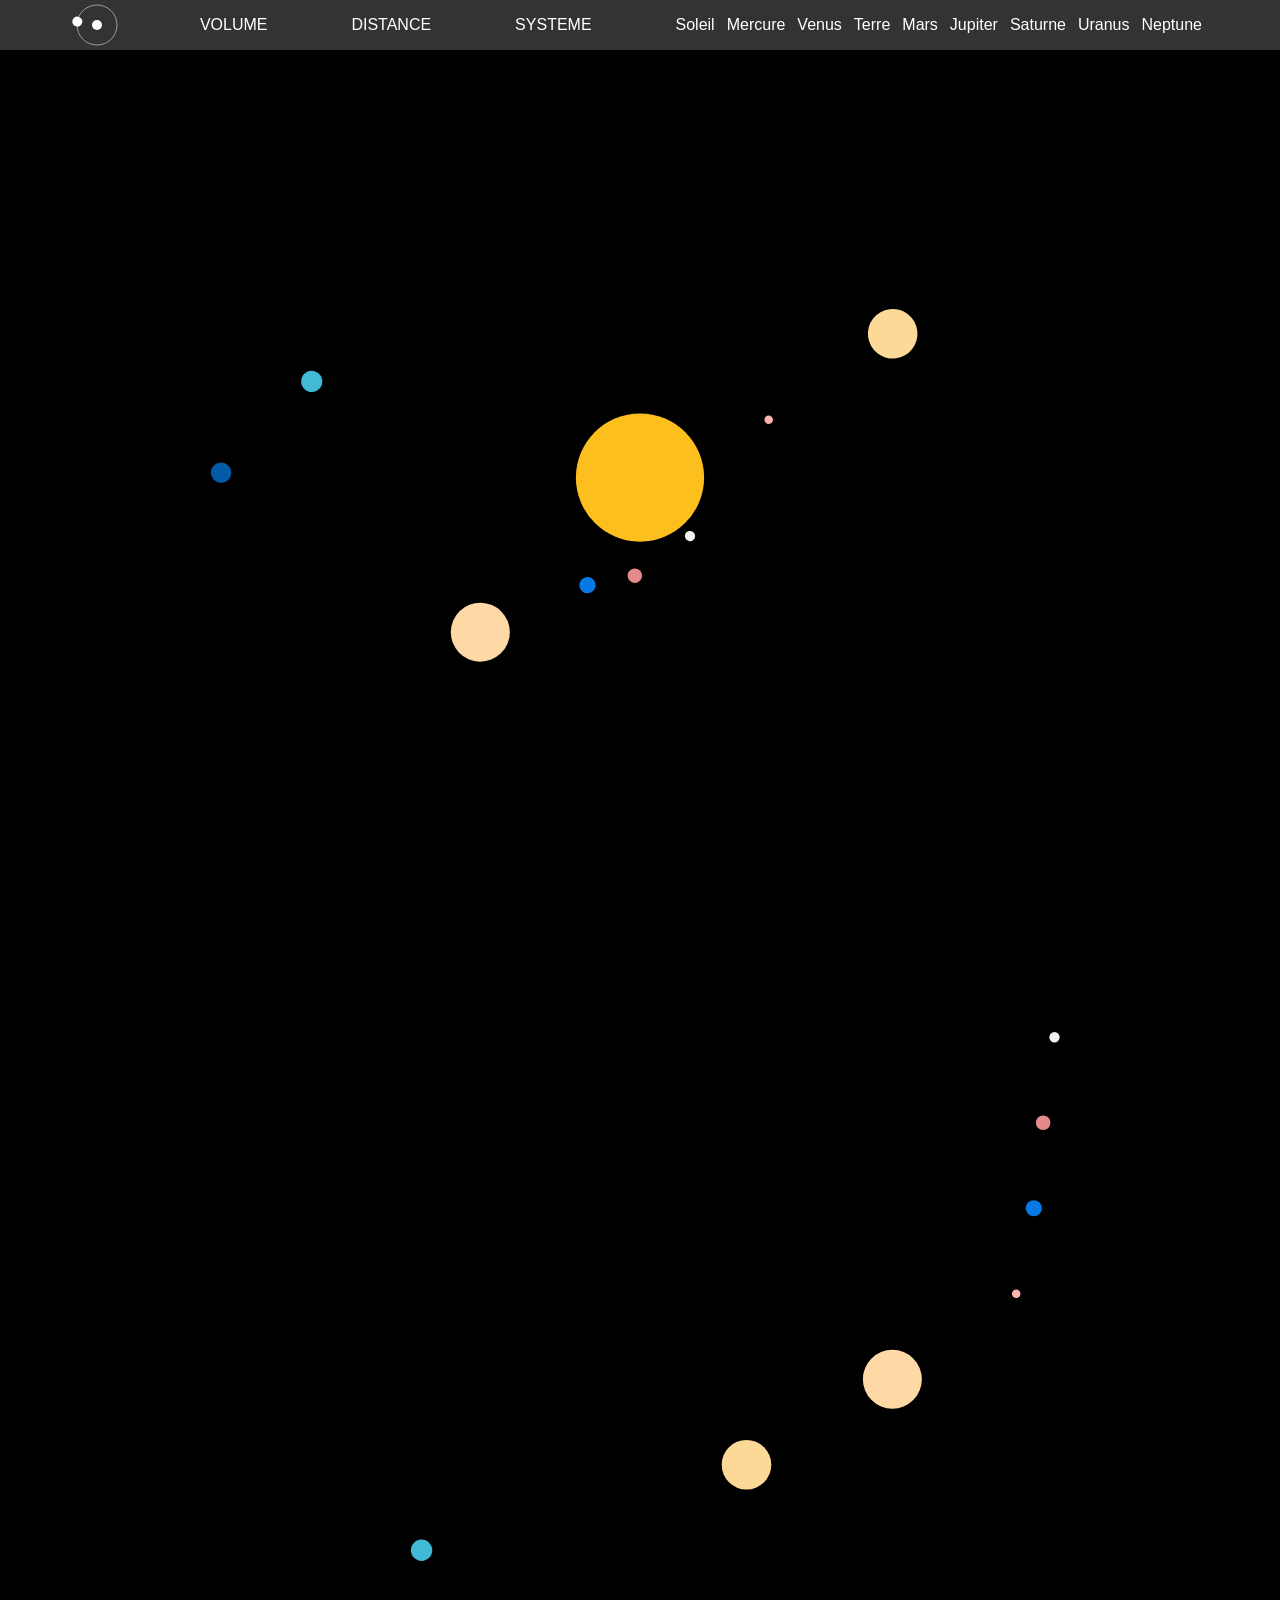
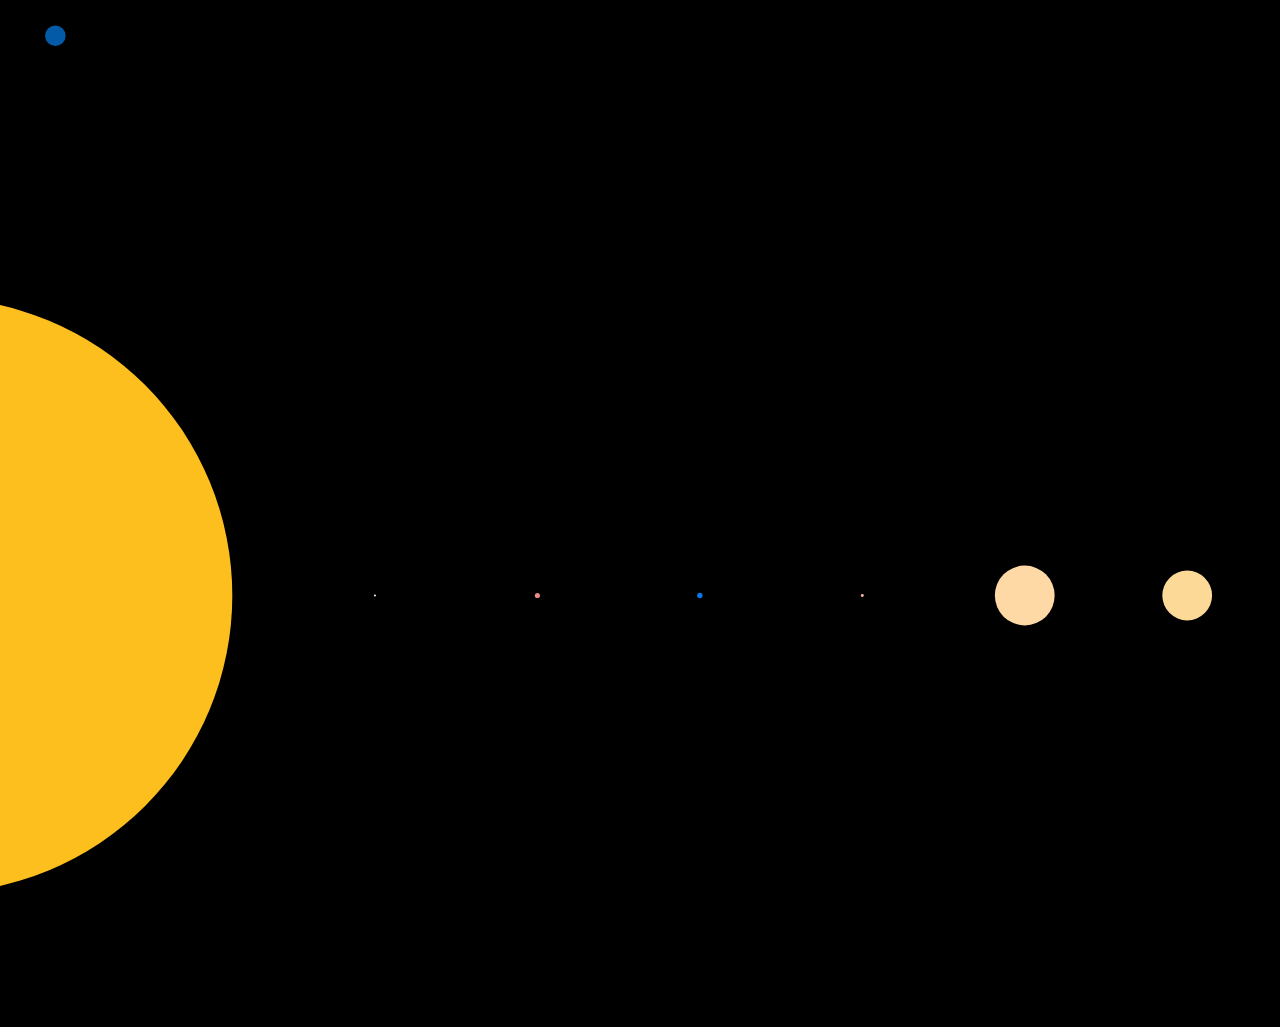
==== index.html @ c135a761 "Initial commit" ====
<!DOCTYPE html> <html lang="fr"> <head> <meta charset="UTF-8"> <meta name="viewport" content="width=device-width, initial-scale=1.0"> <title>systeme solaire</title> <link rel="stylesheet" href="style.css">
</head> <body>  <nav>  <svg id="logo" viewBox="0 0 200 200" xmlns="https://www.w3.org/2000/svg">    </svg>   <button class="volume">VOLUME</button>  <button class="distance">DISTANCE</button>  <button class="systeme">SYSTEME</button>  <div class="planet"></div>  </nav>   <div class="drop"> <svg id="sunSystem" viewBox="0 0 2000 2000" xmlns="https://www.w3.org/2000/svg">  </svg> </div>   <div class="info">  </div>   <svg id="distance" viewBox="0 0 2000 2000" xmlns="https://www.w3.org/2000/svg">    </svg>   <svg id="volume" viewBox="0 0 2000 2000" xmlns="https://www.w3.org/2000/svg">    </svg>   <script src="d3.min.js"></script>   <script src="script.js"></script>
</body> </html>
---- style.css ----
body {
    position: fixed;
    margin: 0px;
    background-color: black;
}


svg {
    align-content: center;
    height: 95vh;
    width: 100vw;
}

#sun:hover {
    fill: #d8345f;
}

.info {
    position: absolute;
    top: 10%;
    left: 70%;
    height: auto;
    width: auto;
    background-color:#333;
    box-shadow: 1px 1px 5px #555;
    border-radius: 10px;
    color: gray;
    font-family: sans-serif;
    font-size: 13px;
    text-align: center;
    visibility: hidden;
    padding: 10px;
}

nav {
    background-color: #333;
    font-family: Arial, Helvetica, sans-serif;
    display: flex;
    justify-content: space-evenly;
    align-items: center;
}

nav button {
    color: white;
    background-color: #333;
    border: none;
    outline: none;
    font-size: 16px;
}

p {
    color: white;
}


svg#logo {
    width: 50px;
    height: 50px;
}
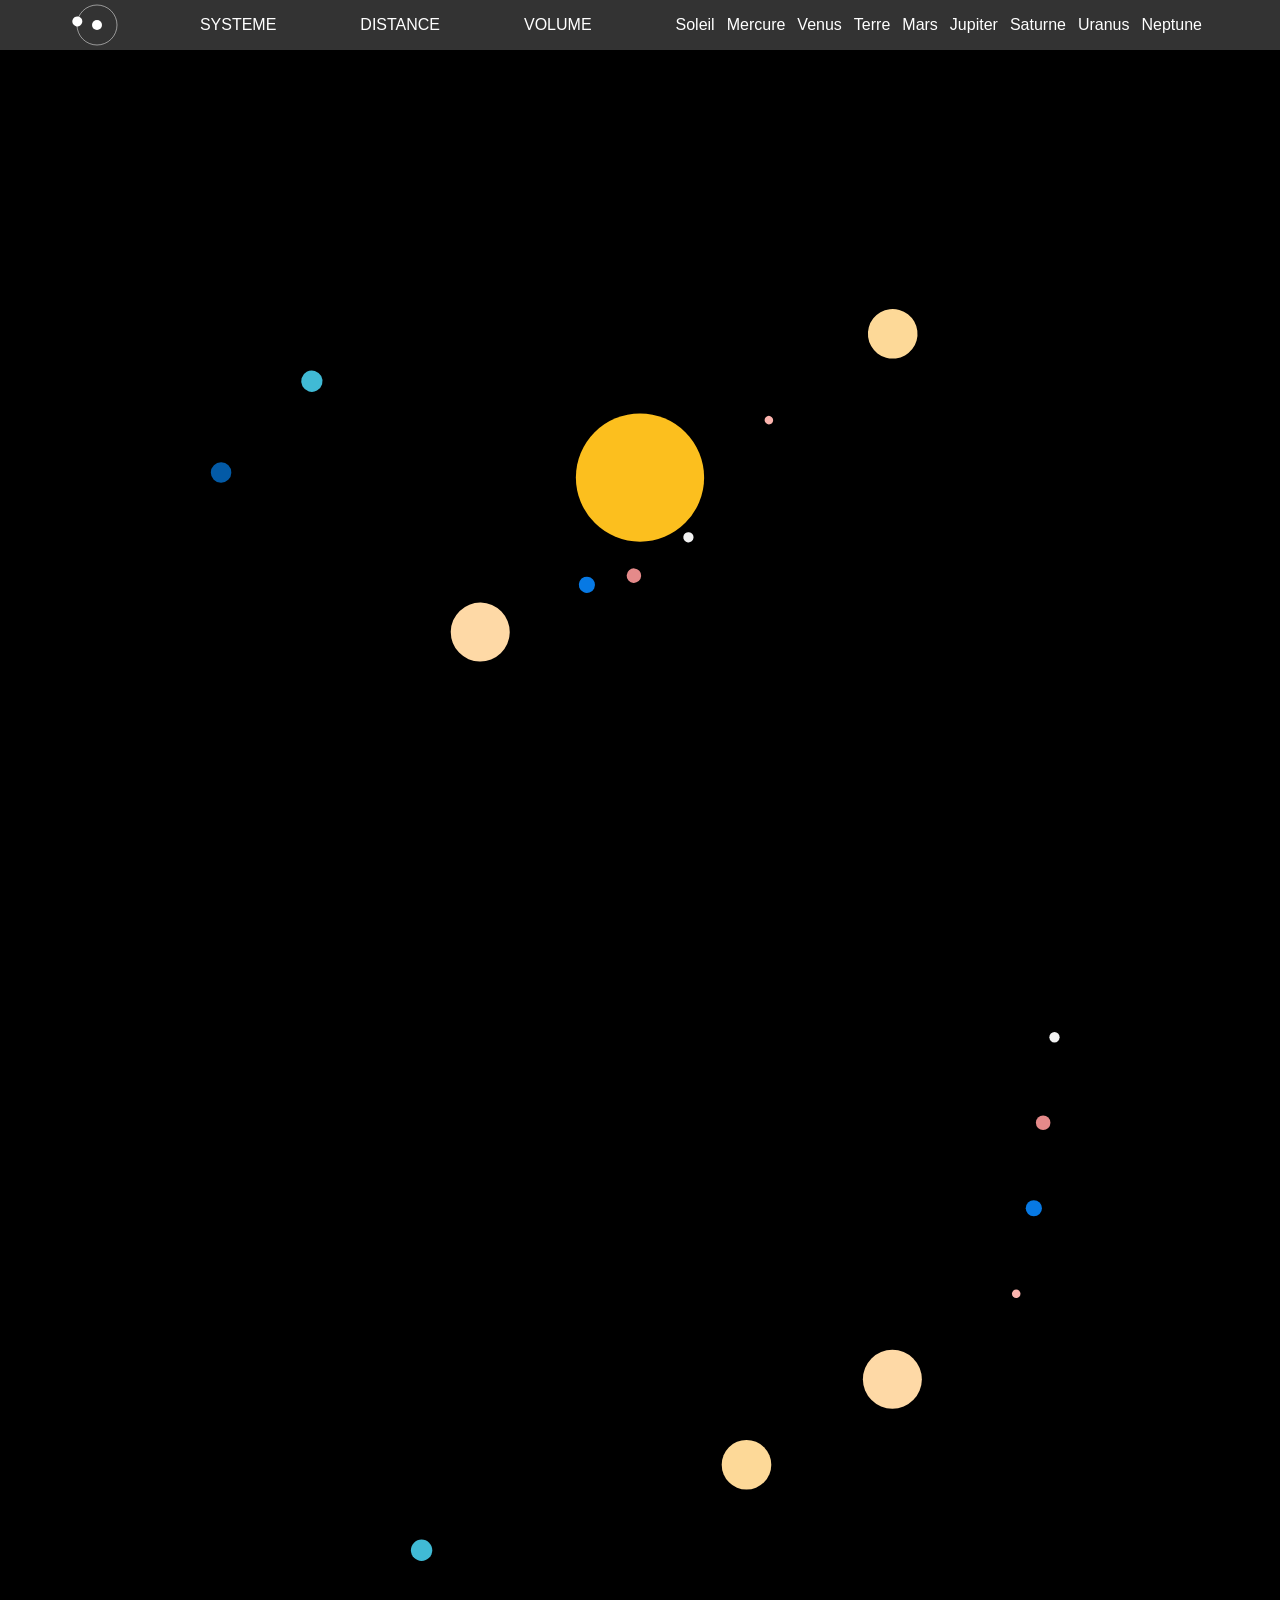
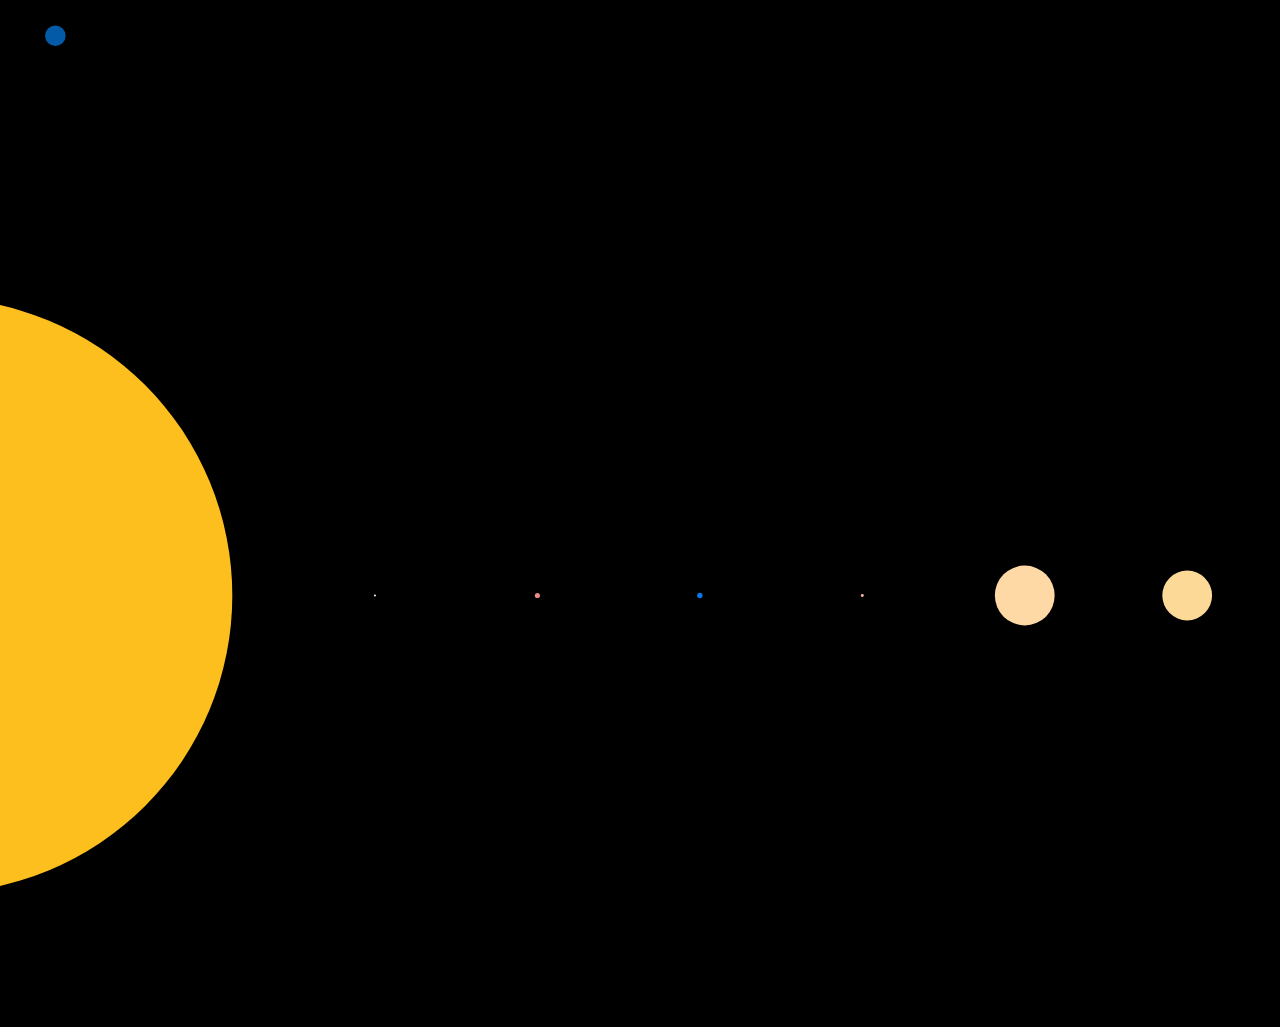
==== commit 02cfccf9: "projet planetSystem" ====
--- a/index.html
+++ b/index.html
@@ -3,7 +3,7 @@
  <head>  <meta charset="UTF-8">  <meta name="viewport" content="width=device-width, initial-scale=1.0">- <title>systeme solaire</title>+ <title>Systeme Solaire</title>  <link rel="stylesheet" href="style.css">
 </head>  <body>@@ -16,29 +16,29 @@
    </svg>   - <button class="volume">VOLUME</button>+ <button class="sunSystem">SYSTEME</button>    <button class="distance">DISTANCE</button>  - <button class="systeme">SYSTEME</button>+ <button class="volume">VOLUME</button>    <div class="planet"></div>    </nav>    <div class="drop">- <svg id="sunSystem" viewBox="0 0 2000 2000" xmlns="https://www.w3.org/2000/svg">+ <svg id="sunSystem" class="page" viewBox="0 0 2000 2000" xmlns="https://www.w3.org/2000/svg">    </svg>  </div>    <div class="info">    </div>  - <svg id="distance" viewBox="0 0 2000 2000" xmlns="https://www.w3.org/2000/svg">+ <svg id="distance" class="page" viewBox="0 0 2000 2000" xmlns="https://www.w3.org/2000/svg">        </svg>  - <svg id="volume" viewBox="0 0 2000 2000" xmlns="https://www.w3.org/2000/svg">+ <svg id="volume" class="page" viewBox="0 0 2000 2000" xmlns="https://www.w3.org/2000/svg">      
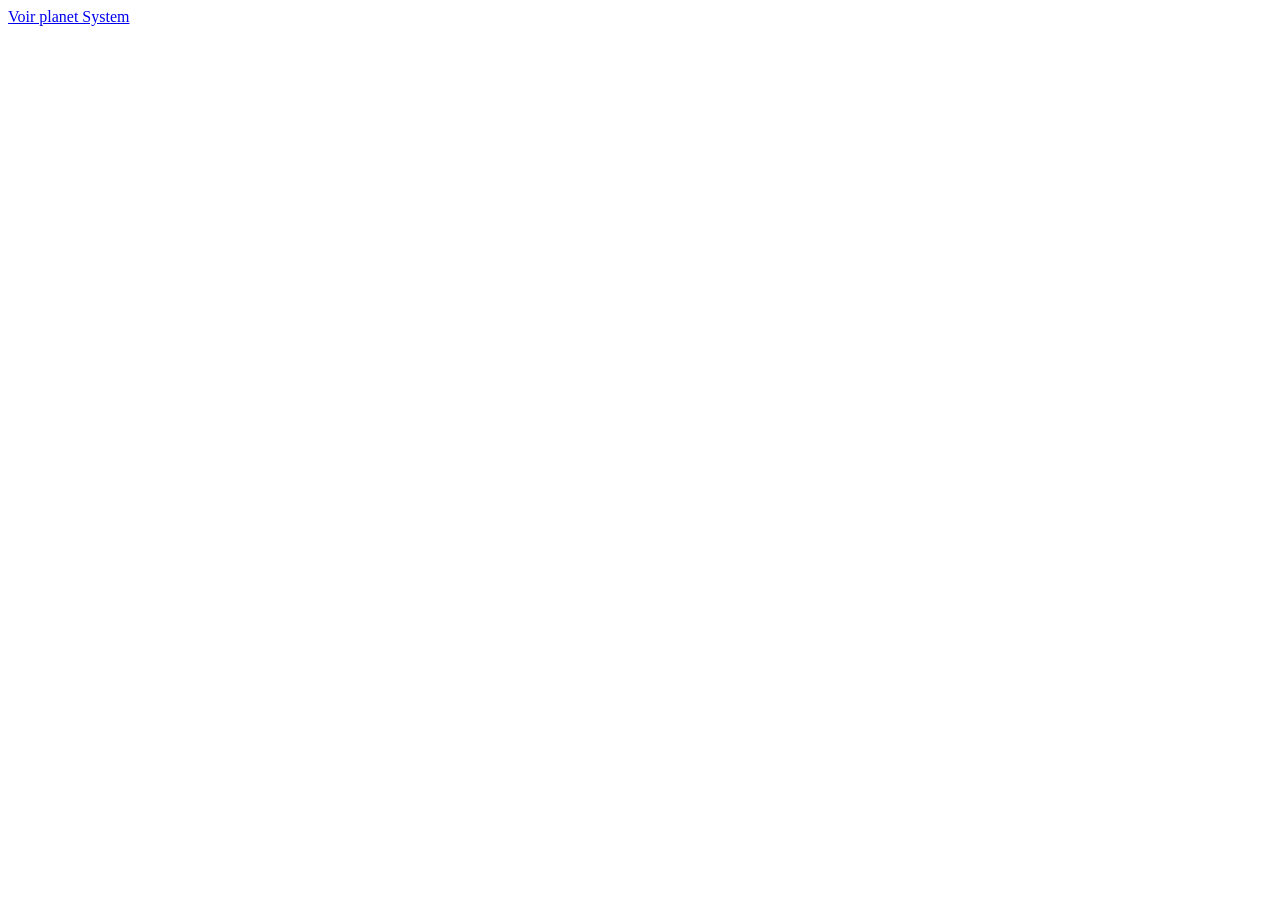
==== commit 738c4cf3: "fix merge 01/12/2020" ====
--- a/index.html
+++ b/index.html
@@ -1,49 +1,13 @@
-<!DOCTYPE html>- <html lang="fr">- <head>- <meta charset="UTF-8">- <meta name="viewport" content="width=device-width, initial-scale=1.0">- <title>Systeme Solaire</title>- <link rel="stylesheet" href="style.css">
-</head>- <body>- - <nav>- - <svg id="logo" viewBox="0 0 200 200" xmlns="https://www.w3.org/2000/svg">- - - - </svg> - - <button class="sunSystem">SYSTEME</button>- - <button class="distance">DISTANCE</button>- - <button class="volume">VOLUME</button>- - <div class="planet"></div>- - </nav>  - <div class="drop">- <svg id="sunSystem" class="page" viewBox="0 0 2000 2000" xmlns="https://www.w3.org/2000/svg">- - </svg>- </div>  - <div class="info">- - </div>  - <svg id="distance" class="page" viewBox="0 0 2000 2000" xmlns="https://www.w3.org/2000/svg">- - - - </svg>  - <svg id="volume" class="page" viewBox="0 0 2000 2000" xmlns="https://www.w3.org/2000/svg">- - - - </svg>  - <script src="d3.min.js"></script>  - <script src="script.js"></script>
-</body>- </html> +<!DOCTYPE html>
+<html lang="en">
+<head>
+    <meta charset="UTF-8">
+    <meta name="viewport" content="width=device-width, initial-scale=1.0">
+    <title>menu</title>
+</head>
+<body>
+
+    <a href="planetSystem/index.html">Voir planet System</a>
+    
+</body>
+</html>
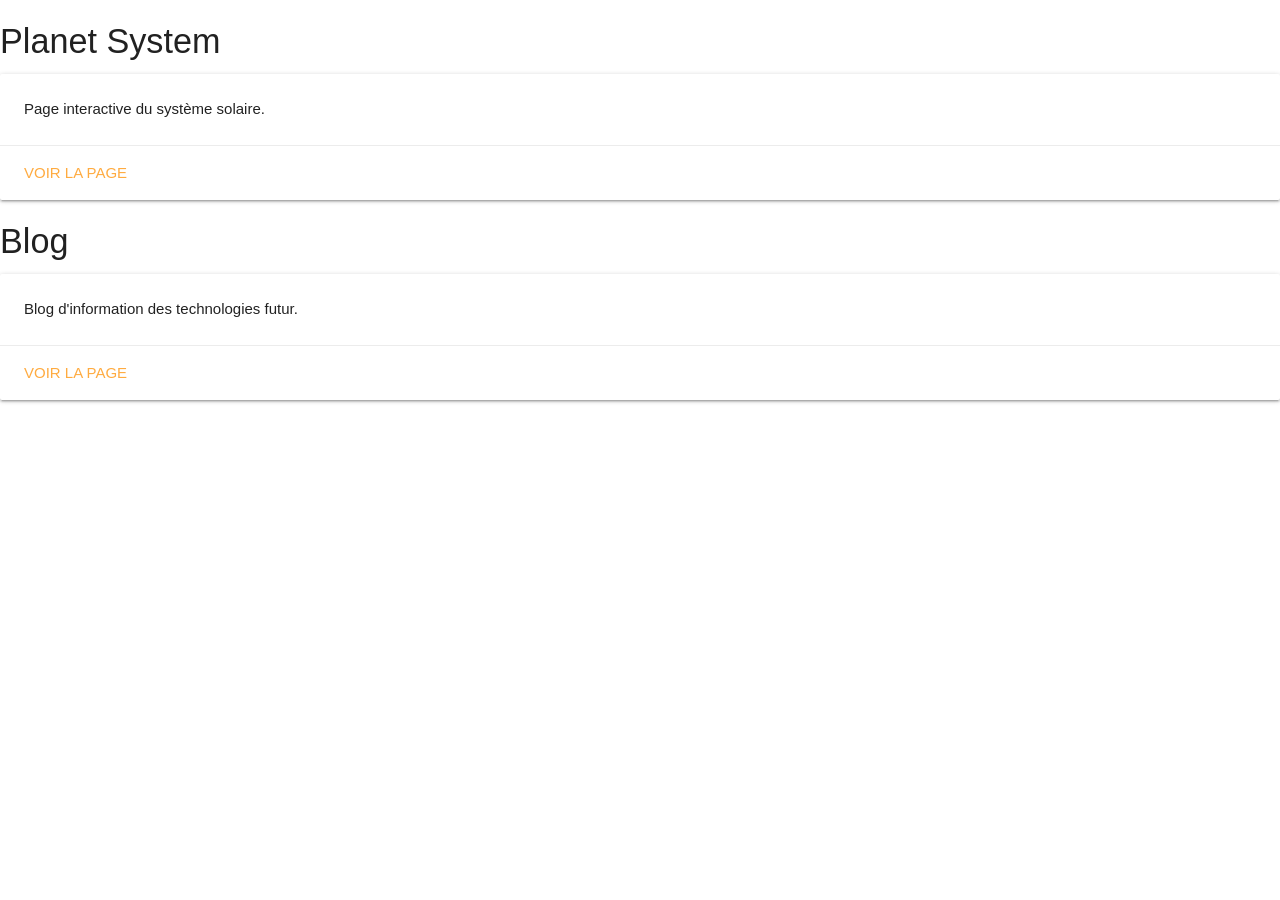
==== commit f891d20e: "fix merge 01/12/2020" ====
--- a/index.html
+++ b/index.html
@@ -3,11 +3,41 @@
 <head>
     <meta charset="UTF-8">
     <meta name="viewport" content="width=device-width, initial-scale=1.0">
-    <title>menu</title>
+    <link rel="stylesheet" href="css/materialize.css">
+    <title>Adrien Marcuard</title>
 </head>
 <body>
 
-    <a href="planetSystem/index.html">Voir planet System</a>
+    <div class="col s12 m7">
+        <h4 class="header">Planet System</h4>
+        <div class="card horizontal">
+            <div class="card-stacked">
+                <div class="card-content">
+                    <p>Page interactive du système solaire.</p>
+                </div>
+                <div class="card-action">
+                    <a href="planetSystem/index.html">Voir la page</a>
+                </div>
+            </div>
+        </div>
+    </div>
+
+
+    <div class="col s12 m7">
+        <h4 class="header">Blog</h4>
+        <div class="card horizontal">
+            <div class="card-stacked">
+                <div class="card-content">
+                    <p>Blog d'information des technologies futur.</p>
+                </div>
+                <div class="card-action">
+                    <a href="blog/index.html">Voir la page</a>
+                </div>
+            </div>
+        </div>
+    </div>
+
     
 </body>
+<script src="https://cdnjs.cloudflare.com/ajax/libs/materialize/1.0.0/js/materialize.min.js"></script>
 </html>
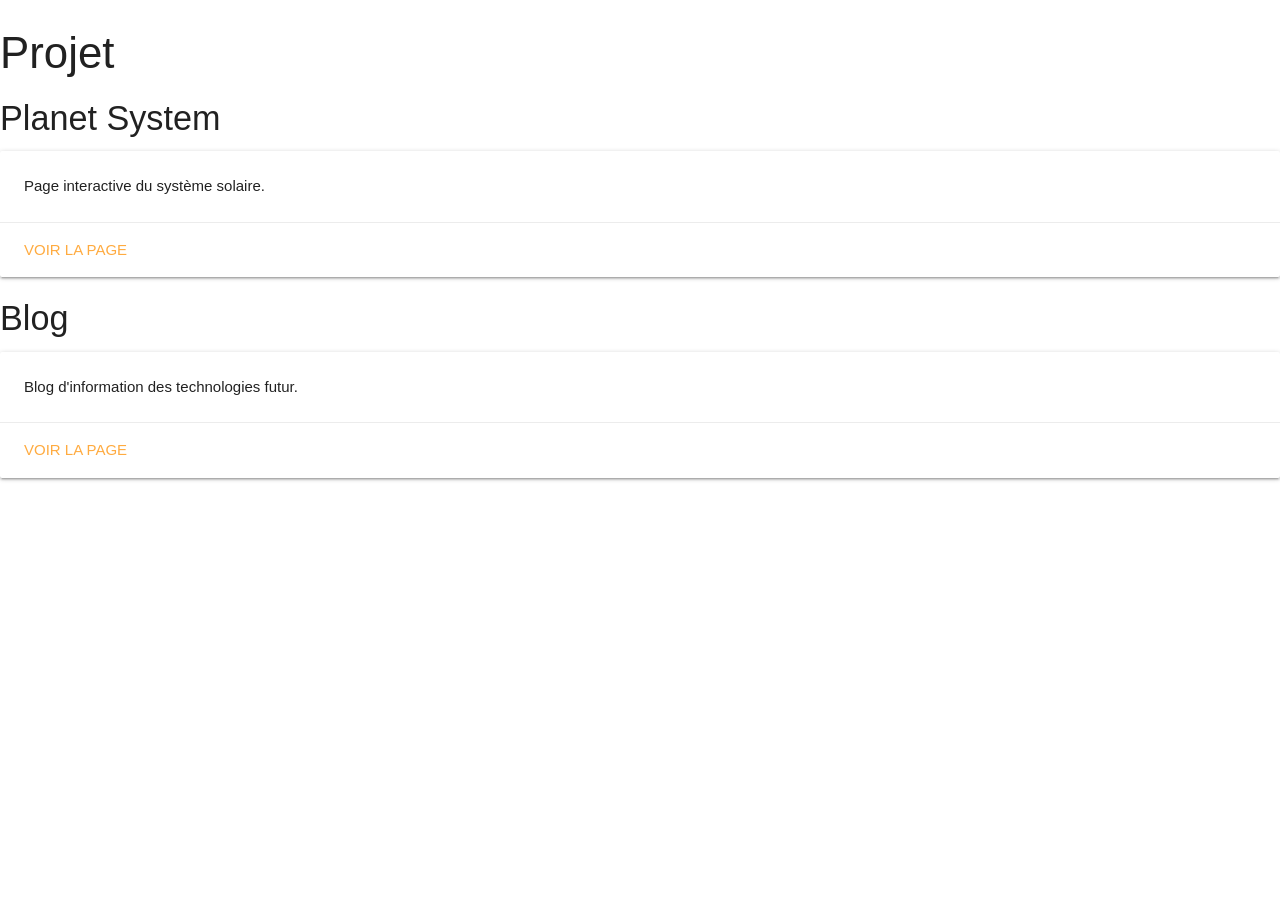
==== commit daada738: "fix merge 01/12/2020" ====
--- a/index.html
+++ b/index.html
@@ -7,6 +7,8 @@
     <title>Adrien Marcuard</title>
 </head>
 <body>
+
+    <h3> Projet </h3>
 
     <div class="col s12 m7">
         <h4 class="header">Planet System</h4>
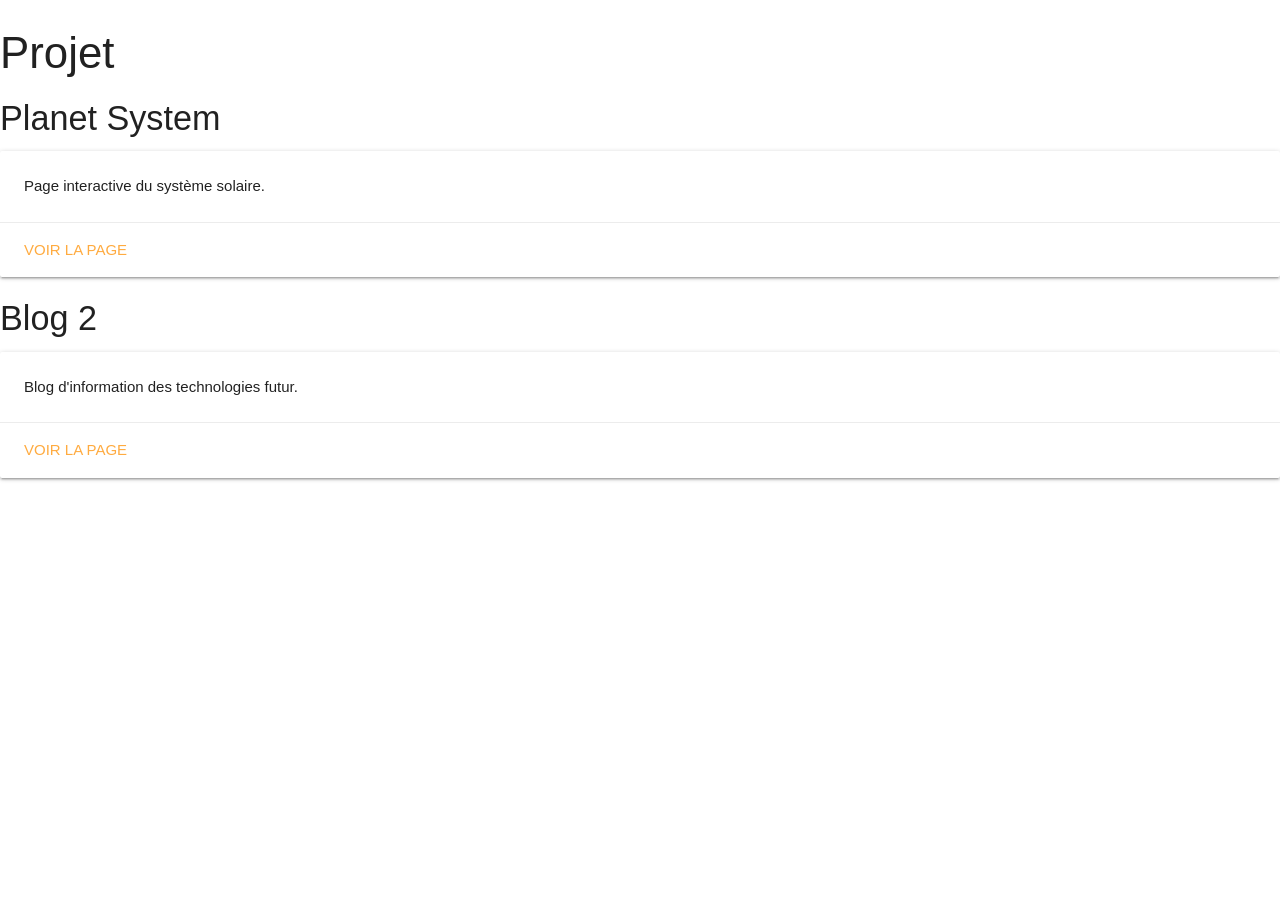
==== commit 49a37c0b: "fix merge Dec 2020" ====
--- a/index.html
+++ b/index.html
@@ -26,7 +26,7 @@
 
 
     <div class="col s12 m7">
-        <h4 class="header">Blog</h4>
+        <h4 class="header">Blog 2</h4>
         <div class="card horizontal">
             <div class="card-stacked">
                 <div class="card-content">
